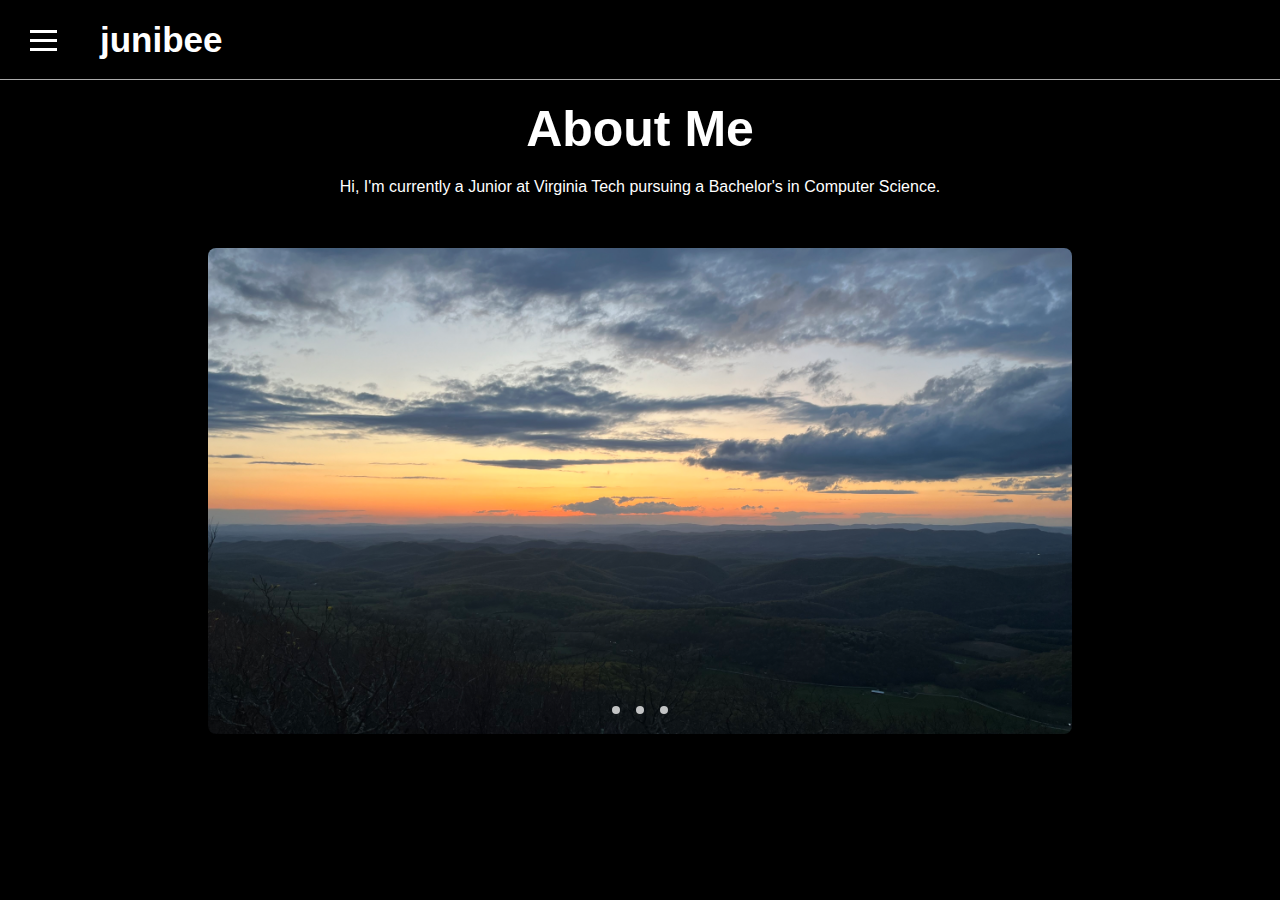
==== about.html @ c2c96546 "Add files via upload" ====
<!DOCTYPE html>
<html lang="en">
<head>
    <meta charset="UTF-8">
    <link rel="stylesheet" href="style.css">
    <meta name="viewport" content="width=device-width, initial-scale=1.0">
    <title>About Me</title>
</head>
<body>
    <!--Nav Bar and Hamburger Menu-->
    <header class="header">
        <label class="hamburger-menu">
            <input type="checkbox">
        </label>

        <aside class="sidebar">
            <nav role="main">
                <ul>
                    <li><a href="index .html">Home</a></li>
                    <li><a href="#">Experience</a></li>
                    <li><a href="about.html">About Me</a></li>
                    <li><a href="contact.html">Contact Form</a></li>
                </ul>
            </nav>
        </aside>
        <a href="index .html"><span>junibee</span></a>
    
        <div class="social_icon">
            <a class="social_icon" href="contact.html" title="Gmail" target="_self">
                <ion-icon name="mail-outline"></ion-icon>
            </a>
            <a class="social_icon" href="https://www.linkedin.com/in/juni-bautista/" title="Linkedin" target="_blank" >
                <ion-icon name="logo-linkedin"></ion-icon>
            </a>
            <a class="social_icon" href="https://github.com/junerdz" title="GitHub" target="_blank">
                <ion-icon name="logo-github"></ion-icon>
            </a>
        </div>
        
    </header>

    <div class="about">
        <h2>About Me</h2>
        <p>Hi, I'm currently a Junior at Virginia Tech pursuing a Bachelor's in Computer Science.</p>
    </div>

    <section class="container">
        <div class="slider-wrapper">
            <div class="slider">
                <img id="slide-1" src="IMG-5431.jpg" alt="Hanging Rock Raptor Obervatory in Union, WV">
                <img id="slide-2" src="IMG-4788.jpg" alt="A picture I took in the Fall of Virginia Tech">
                <img id="slide-3" src="IMG-3159.JPG" alt="Me!">
            </div>
            <div class="slider-nav">
                <a href="#slide-1"></a>
                <a href="#slide-2"></a>
                <a href="#slide-3"></a>
            </div>
        </div>
    </section>



    <script type="module" src="https://unpkg.com/ionicons@7.1.0/dist/ionicons/ionicons.esm.js"></script>
    <script nomodule src="https://unpkg.com/ionicons@7.1.0/dist/ionicons/ionicons.js"></script>
</body>
</html>
---- style.css ----
*{
    margin: 0;
    padding: 0;
    font-family: "consolas", sans-serif;
    box-sizing: border-box;
    background-color: black;
}

a{
    text-decoration: none;
    color: white;
}

img{
    cursor: pointer;
}

body{
    margin: 0;
}

:root{
    --bar-width: 27px;
    --bar-height: 3px;
    --hamburger-gap: 6px;

    --hamburger-margin: 30px;
    --animation-timing: 200ms ease-in-out;
    --hamburger-height: calc(var(--bar-height) * 3 + var(--hamburger-gap) * 2);
}

.hamburger-menu{
    display: flex;
    flex-direction: column;
    gap: var(--hamburger-gap);

 
    width: max-content;
    position: absolute;

    top: var(--hamburger-margin);
    left: var(--hamburger-margin);
    z-index: 2;
    cursor: pointer;
}

.hamburger-menu::before, 
.hamburger-menu::after,
.hamburger-menu input{
    content: "";
    width: var(--bar-width);
    height: var(--bar-height);
    background-color: white;
}

.hamburger-menu input{
    appearance: none;
    padding: 0;
    margin: 0;
    outline: none;
    pointer-events: none;
}

.sidebar{
    transition: translate var(--animation-timing);
    translate: -100%; 
    position: fixed;

    width: 250px;
    height: 100%;
    top: 0px;

    margin-top: 80px;
    padding-top: 40px;
    padding-bottom: 70px;

    border: white;
    border-style: outset;
    border-width: 1px;
    border-left: 0px;
    
    z-index: 2;
}

.sidebar [role=main] ul{
    list-style: none;
}

.sidebar [role=main] ul li{
    left: 30px;
}


.sidebar [role=main] ul li a{
    display: block;
    font-size: 25px;
    font-weight: bold;
    margin-bottom: 40px;

    width: 170px;
    left: 20px;
    text-align: justify;

    transition: color var(--animation-timing);
}

.sidebar [role=main] ul li a:hover{
    color: grey;
}

.hamburger-menu:has(input:checked) + .sidebar{
    translate: 0;
}


.header{
    display: flex;
    justify-content: space-between;
    align-items: center;
    /* padding: 1rem; */

    height: 80px;
    width: 100%;
    min-width: none;

    border-style: outset;
    border-color: white;
    border-width: 1px;
    border-left: 0px;
    border-right: 0px;
    border-top: 0px
}

.header a {
    left: 100px;
    position: relative;
    top: 0px;
    font-weight: bold;
    font-size: 35px;
    width: 100%;
}

.social_icon{
    background-color: transparent;
    position: relative;
    width: 150px;
    top:  0px;
    right: 120px;
    font-size: 40px;
    display: grid;
    grid-template-columns: repeat(3, auto);
    gap: 8px;
    align-items: center;

    transition: transform var(--animation-timing);
}

.social_icon:hover{
    color: grey;

}

/*
Homepage
*/

.intro{
    display: flex;
    flex-direction: column;
    justify-content: center;
    width: 50%;
    height: 300px;


    
}

.intro h2{
    color: white;

    margin: left;
    margin-bottom: 20px;

    font-size: 35px;

    text-align: center;
}

.intro p{
    color: white;
    font-size: 20px;

    text-align: center;
}

/*
Contact Form
*/
.contact_form{
    width: 100%;
    height: 600px;
    background-position: center;
    display: flex;
    flex-direction: column;
    align-items: center;
    justify-content: center;
}

.contact_form .contact_desc{
    color: white;   
    padding: 35px;
    padding-bottom: 70px;

}

.contact_form .contact_desc h2{
    font: "consolas", sans-serif;
    font-size: 50px;
    text-align: center;
    padding-bottom: 10px;
}

form{
    width: 90%;
    max-width: 600px;

}

.input-group{
    margin-bottom: 40px;
    position: relative;
}

.input-group input, textarea{
    width: 100%;
    padding: 10px;
    outline: 0;
    border: 1px solid #fff;
    background: transparent;
    font-size: 15px;
}

.input-group label{
    height: 10px;
    position: absolute;
    left: 1px;
    top: 1px;

    padding: 10px;
    color: #fff;
    background-color: transparent;
    cursor: text;

    transition: 0.2s;


}

.input-group label ion-icon{
    position: relative;
    top: 3px;
}

.contact_form button{
    padding: 8px;
    color: white;
    outline: none;
    background: transparent;
    border: 1px solid white;
    width: 100%;
    cursor: pointer;
}

.contact_form button:focus{
    color: grey;
}

.input-group input:focus~label,
.input-group input:valid~label,
.input-group textarea:focus~label,
.input-group textarea:valid~label
{
    top: -40px;
}

.input-group input, textarea{
    color: white;
}


/*
About Me 
*/
.about h2{
    color: white;
    text-align: center;

    font-family: "consolas", sans-serif;
    font-size: 50px;

    padding-top: 20px;
    padding-bottom: 20px;
}

.about p{
    color: white;
    text-align: center;

    padding-bottom: 20px;
}

/*
About Me Image Slider
*/
.container{
    padding: 2rem;
}

.container .slider-wrapper{
    position: relative;
    max-width: 54rem;
    margin: 0 auto;
}

.container .slider-wrapper .slider{
    display: flex;
    aspect-ratio: 16/9;
    overflow-x: auto;
    scroll-snap-type: x mandatory;
    scroll-behavior: smooth;
    box-shadow: 0 1.5rem 3rem -0.75rem hsla(0, 0%, 0%, 0.25);
    border-radius: 0.5rem;
}

.slider::-webkit-scrollbar{
    display: none;
}

.container .slider-wrapper .slider img{
    flex: 1 0 100%;
    scroll-snap-align: start;
    object-fit: cover;
}

.container .slider-wrapper .slider-nav{
    display: flex;
    column-gap: 1rem;
    position: absolute;
    bottom: 1.25rem;
    left: 50%;
    transform: translateX(-50%);
    z-index: 1;

    background: transparent;
}

.container .slider-wrapper .slider-nav a{
    width: .5rem;
    height: .5rem;
    border-radius: 50%;
    background-color: white;
    opacity: 0.75;
    
    transition: opacity ease 250ms;
}

.container .slider-wrapper .slider-nav a:hover{
    opacity: 1;
}
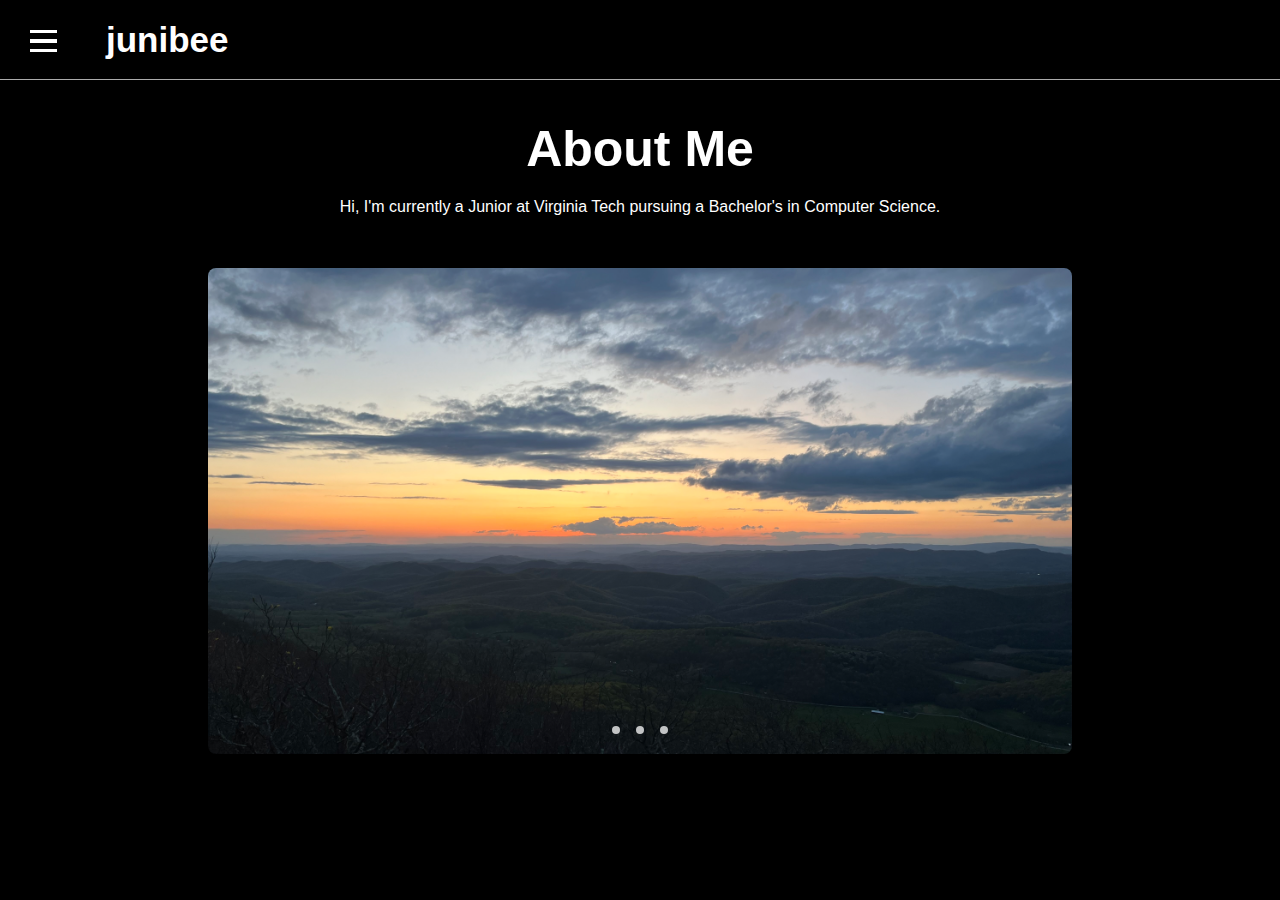
==== commit c11c0001: "hopefully fixed the header icons (still not sure ab the mobile vers" ====
--- a/about.html
+++ b/about.html
@@ -16,23 +16,23 @@
         <aside class="sidebar">
             <nav role="main">
                 <ul>
-                    <li><a href="index .html">Home</a></li>
+                    <li><a href="index.html">Home</a></li>
                     <li><a href="#">Experience</a></li>
                     <li><a href="about.html">About Me</a></li>
                     <li><a href="contact.html">Contact Form</a></li>
                 </ul>
             </nav>
         </aside>
-        <a href="index .html"><span>junibee</span></a>
+        <a href="index.html"><span>junibee</span></a>
     
         <div class="social_icon">
-            <a class="social_icon" href="contact.html" title="Gmail" target="_self">
+            <a href="contact.html" title="Gmail" target="_self">
                 <ion-icon name="mail-outline"></ion-icon>
             </a>
-            <a class="social_icon" href="https://www.linkedin.com/in/juni-bautista/" title="Linkedin" target="_blank" >
+            <a href="https://www.linkedin.com/in/juni-bautista/" title="Linkedin" target="_blank" >
                 <ion-icon name="logo-linkedin"></ion-icon>
             </a>
-            <a class="social_icon" href="https://github.com/junerdz" title="GitHub" target="_blank">
+            <a href="https://github.com/junerdz" title="GitHub" target="_blank">
                 <ion-icon name="logo-github"></ion-icon>
             </a>
         </div>
--- a/style.css
+++ b/style.css
@@ -40,7 +40,7 @@
 
     top: var(--hamburger-margin);
     left: var(--hamburger-margin);
-    z-index: 2;
+    z-index: 3;
     cursor: pointer;
 }
 
@@ -55,7 +55,7 @@
 
 .hamburger-menu input{
     appearance: none;
-    padding: 0;
+    padding: 2px;
     margin: 0;
     outline: none;
     pointer-events: none;
@@ -65,10 +65,15 @@
     transition: translate var(--animation-timing);
     translate: -100%; 
     position: fixed;
-
+    
     width: 250px;
+    max-width: 100%;
     height: 100%;
     top: 0px;
+    bottom: 0;
+
+    overflow-y: scroll;
+
 
     margin-top: 80px;
     padding-top: 40px;
@@ -79,7 +84,11 @@
     border-width: 1px;
     border-left: 0px;
     
-    z-index: 2;
+    z-index: 999;
+}
+
+.sidebar::-webkit-scrollbar{
+    display: none;
 }
 
 .sidebar [role=main] ul{
@@ -97,7 +106,7 @@
     font-weight: bold;
     margin-bottom: 40px;
 
-    width: 170px;
+    width: 200px;
     left: 20px;
     text-align: justify;
 
@@ -117,7 +126,8 @@
     display: flex;
     justify-content: space-between;
     align-items: center;
-    /* padding: 1rem; */
+    position: fixed;
+
 
     height: 80px;
     width: 100%;
@@ -128,34 +138,54 @@
     border-width: 1px;
     border-left: 0px;
     border-right: 0px;
-    border-top: 0px
-}
+    border-top: 0px;
+
+    z-index: 998;
+}
+
+
 
 .header a {
-    left: 100px;
+    padding: 1rem;
+    left: 90px;
     position: relative;
     top: 0px;
     font-weight: bold;
     font-size: 35px;
-    width: 100%;
+    width: 135px;
 }
 
 .social_icon{
     background-color: transparent;
     position: relative;
-    width: 150px;
-    top:  0px;
-    right: 120px;
+    width: 35px;
+    height: 35px;
+    bottom: 0px;
+    top: -15px;
+    right: 260px;
     font-size: 40px;
     display: grid;
     grid-template-columns: repeat(3, auto);
-    gap: 8px;
     align-items: center;
-
-    transition: transform var(--animation-timing);
-}
-
-.social_icon:hover{
+    grid-gap: 25px;
+
+    margin-bottom: 0;
+
+}
+
+.social_icon a{
+    background-color: transparent;
+    width: 35px;
+    height: 35px;
+    text-align: center;
+    
+
+    transition: color var(--animation-timing);
+    transition: top var(--animation-timing);
+}
+
+.social_icon a:hover{
+    top: -3px;
     color: grey;
 
 }
@@ -171,19 +201,21 @@
     width: 50%;
     height: 300px;
 
-
-    
-}
+    position: relative;
+    padding-top: 80px;
+    left: 25%;
+} 
 
 .intro h2{
     color: white;
-
-    margin: left;
-    margin-bottom: 20px;
-
-    font-size: 35px;
-
-    text-align: center;
+    text-align: center;
+    padding-bottom: 20px;
+
+    font-family: "consolas", sans-serif;
+    font-size: 50px;
+
+ 
+    z-index: 0;
 }
 
 .intro p{
@@ -191,6 +223,7 @@
     font-size: 20px;
 
     text-align: center;
+    width: auto;
 }
 
 /*
@@ -209,6 +242,7 @@
 .contact_form .contact_desc{
     color: white;   
     padding: 35px;
+    padding-top: 190px;
     padding-bottom: 70px;
 
 }
@@ -285,6 +319,7 @@
 
 .input-group input, textarea{
     color: white;
+    font-family: "consolas", sans-serif;
 }
 
 
@@ -298,8 +333,10 @@
     font-family: "consolas", sans-serif;
     font-size: 50px;
 
-    padding-top: 20px;
+    padding-top: 120px;
     padding-bottom: 20px;
+
+    z-index: -1;
 }
 
 .about p{
@@ -307,6 +344,8 @@
     text-align: center;
 
     padding-bottom: 20px;
+
+    z-index: -1;
 }
 
 /*
@@ -338,8 +377,12 @@
 
 .container .slider-wrapper .slider img{
     flex: 1 0 100%;
+    width: 100%;
+    max-width: 100%;
     scroll-snap-align: start;
     object-fit: cover;
+
+    z-index: 0;
 }
 
 .container .slider-wrapper .slider-nav{
